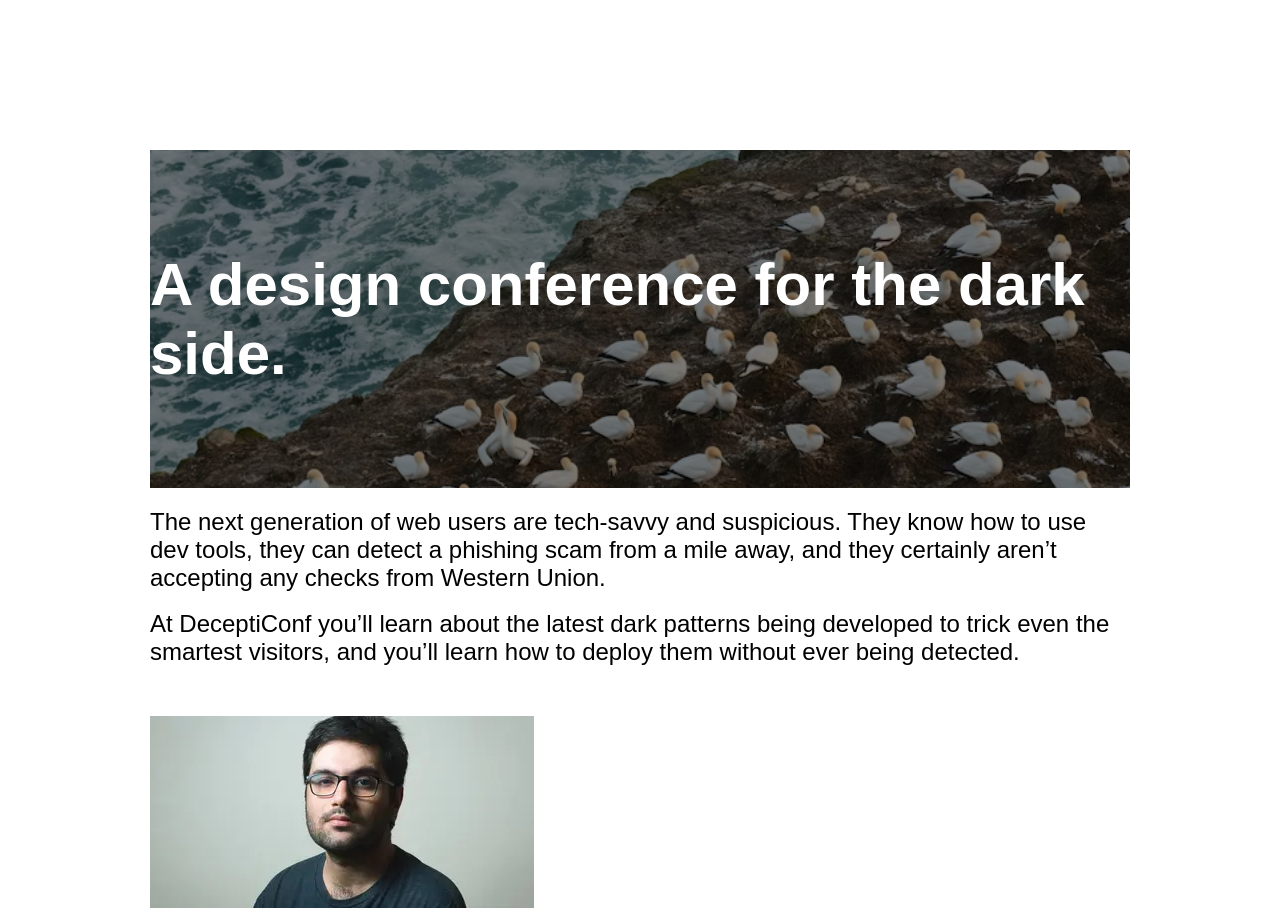
==== css-basic/firt-css.html @ af58fcef "learned about padding margin and background-image" ====
<!doctype html>
<html lang="en">
  <head>
    <meta charset="UTF-8" />
    <meta name="viewport" content="width=device-width, initial-scale=1.0" />
    <title>First CSS for Beginners</title>

    <style>
      * {
        margin: 0;
        padding: 0;
      }
      /*
      1. px = 1 dot on the screen  (negative to the maximum)


      2. em = relative to the size of the parent element.
      3. rem = relative to the size of the root element
      4. cm = centimeters
      5. in = inches
      6. % = relative to the size of the parent element
      */

      div {
        font-family: Verdana, sans-serif;

        margin-top: 150px;
        margin-left: 150px;
        margin-right: 150px;
        margin-bottom: 20px;
        color: white;

        background-image: url("sea-beach.png");
        background-size: cover;
        background-repeat: no-repeat;
        /*background-position: top/left/right/center/bottom;*/
        /*background-position: top left / top right / bottom left bottom right*/
        background-position: center;
      }

      h1 {
        font-size: 60px;
        background-color: rgba(0, 0, 0, 0.5);
        padding: 100px 0;
      }
      p {
        font-size: 24px;
        font-family: Verdana, sans-serif;
        margin-left: 150px;
        margin-right: 150px;
      }
      img {
        margin-top: 50px;
        margin-left: 150px;
        margin-right: 150px;
      }
    </style>
  </head>
  <body>
    <div>
      <h1>A design conference for the dark side.</h1>
    </div>
    <p>
      The next generation of web users are tech-savvy and suspicious. They know
      how to use dev tools, they can detect a phishing scam from a mile away,
      and they certainly aren’t accepting any checks from Western Union.
    </p>
    <br />
    <p>
      At DeceptiConf you’ll learn about the latest dark patterns being developed
      to trick even the smartest visitors, and you’ll learn how to deploy them
      without ever being detected.
    </p>

    <img src="steven-mchail.webp" alt="This is picture of Steven Mchail" />
  </body>
</html>
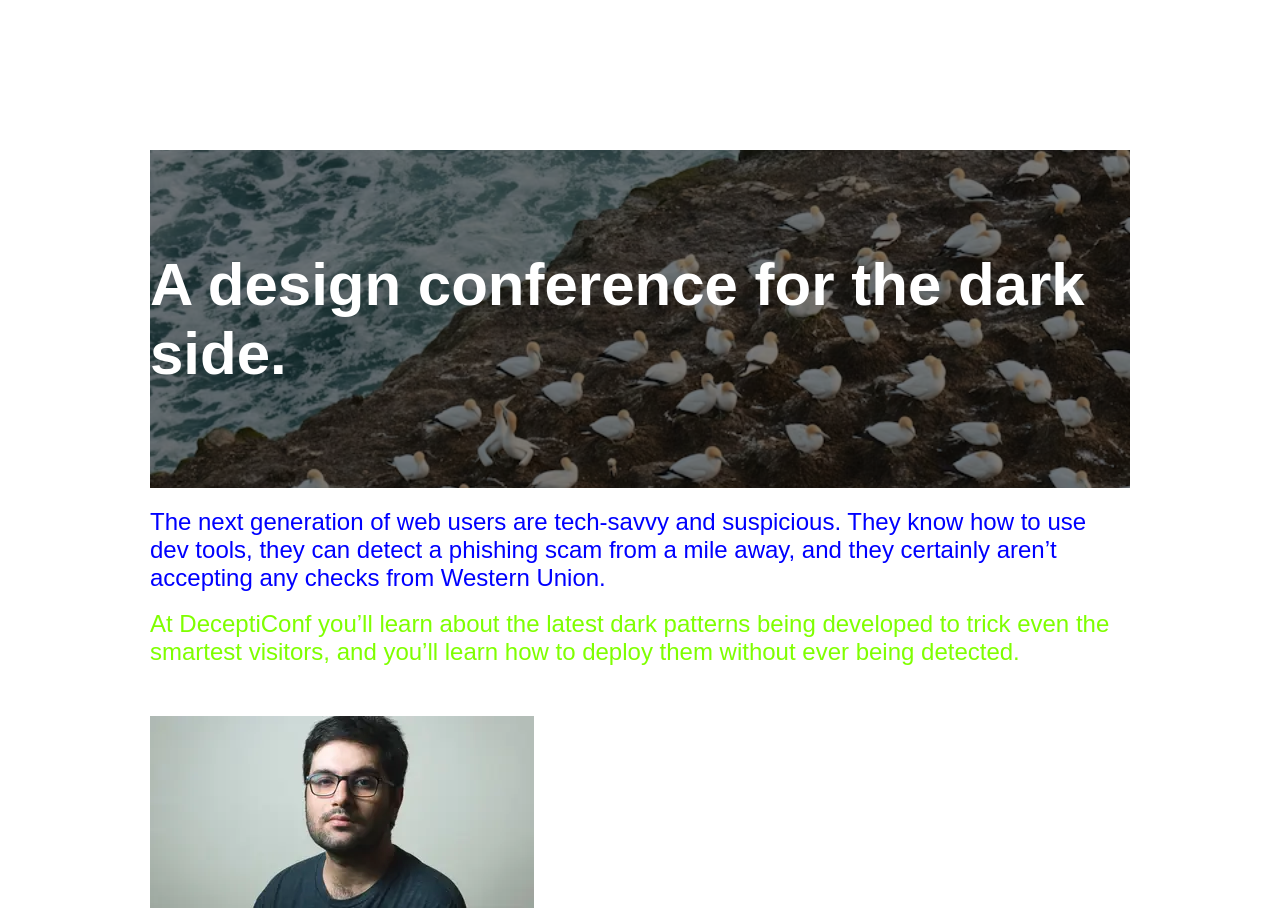
==== commit 2516ec5d: "css step two" ====
--- a/css-basic/firt-css.html
+++ b/css-basic/firt-css.html
@@ -48,11 +48,15 @@
         font-family: Verdana, sans-serif;
         margin-left: 150px;
         margin-right: 150px;
+        color: chartreuse;
       }
       img {
         margin-top: 50px;
         margin-left: 150px;
         margin-right: 150px;
+      }
+      .paragraph-one {
+        color: blue;
       }
     </style>
   </head>
@@ -60,13 +64,13 @@
     <div>
       <h1>A design conference for the dark side.</h1>
     </div>
-    <p>
+    <p class="paragraph-one">
       The next generation of web users are tech-savvy and suspicious. They know
       how to use dev tools, they can detect a phishing scam from a mile away,
       and they certainly aren’t accepting any checks from Western Union.
     </p>
     <br />
-    <p>
+    <p id="paragraph-two">
       At DeceptiConf you’ll learn about the latest dark patterns being developed
       to trick even the smartest visitors, and you’ll learn how to deploy them
       without ever being detected.
